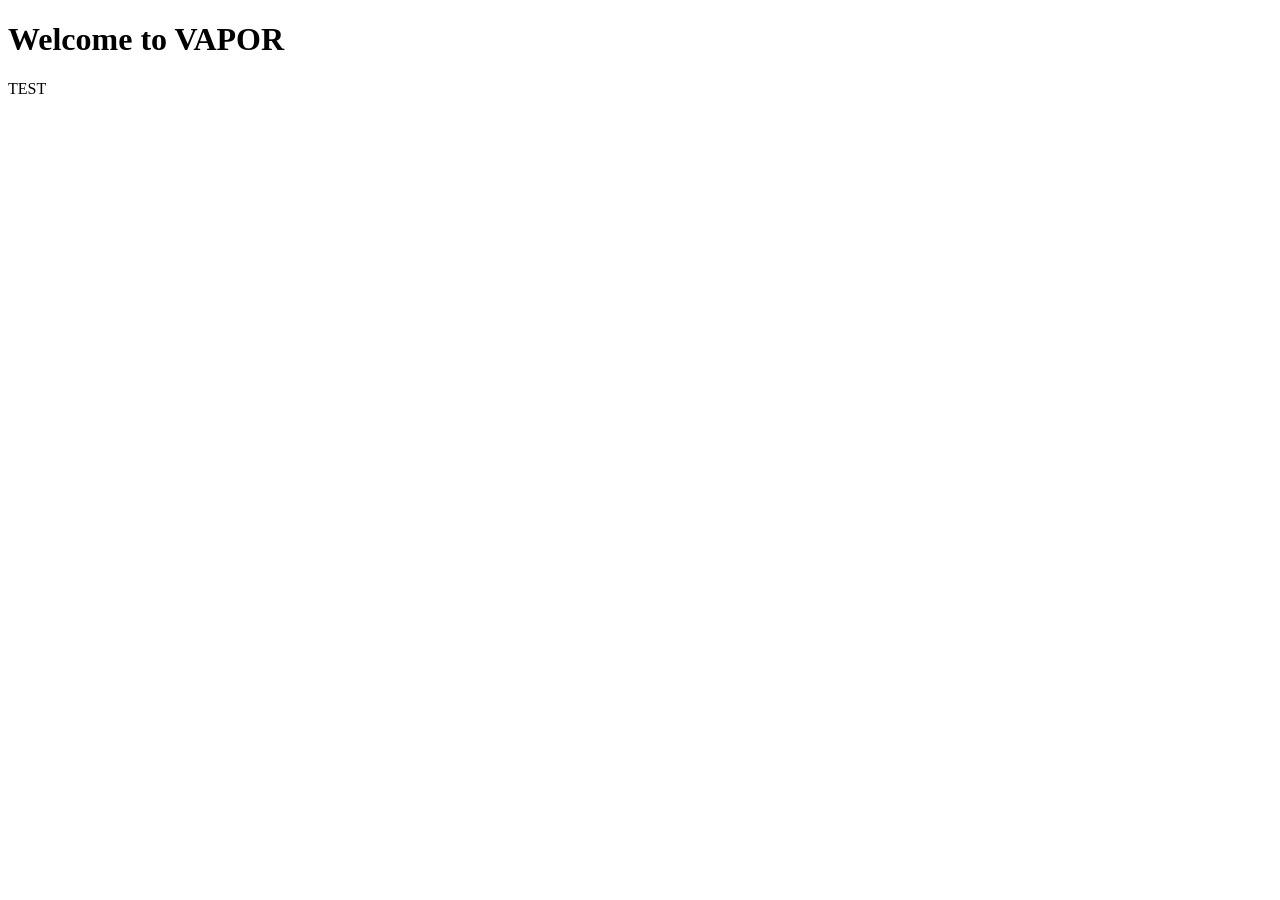
==== vaporlauncher/index.html @ 419abdd2 "fasdfj" ====
<!DOCTYPE html>
<html lang="en">
<head>
    <meta charset="UTF-8">
    <meta name="viewport" content="width=device-width, initial-scale=1.0">
    <title>VAPORLauncher</title>
</head>
<body>
    <h1>Welcome to VAPOR</h1>
    <p>TEST</p>
    <div id="gamesList"></div>
    
    <script src="./scripts/fetch.js"></script>
</body>
</html>
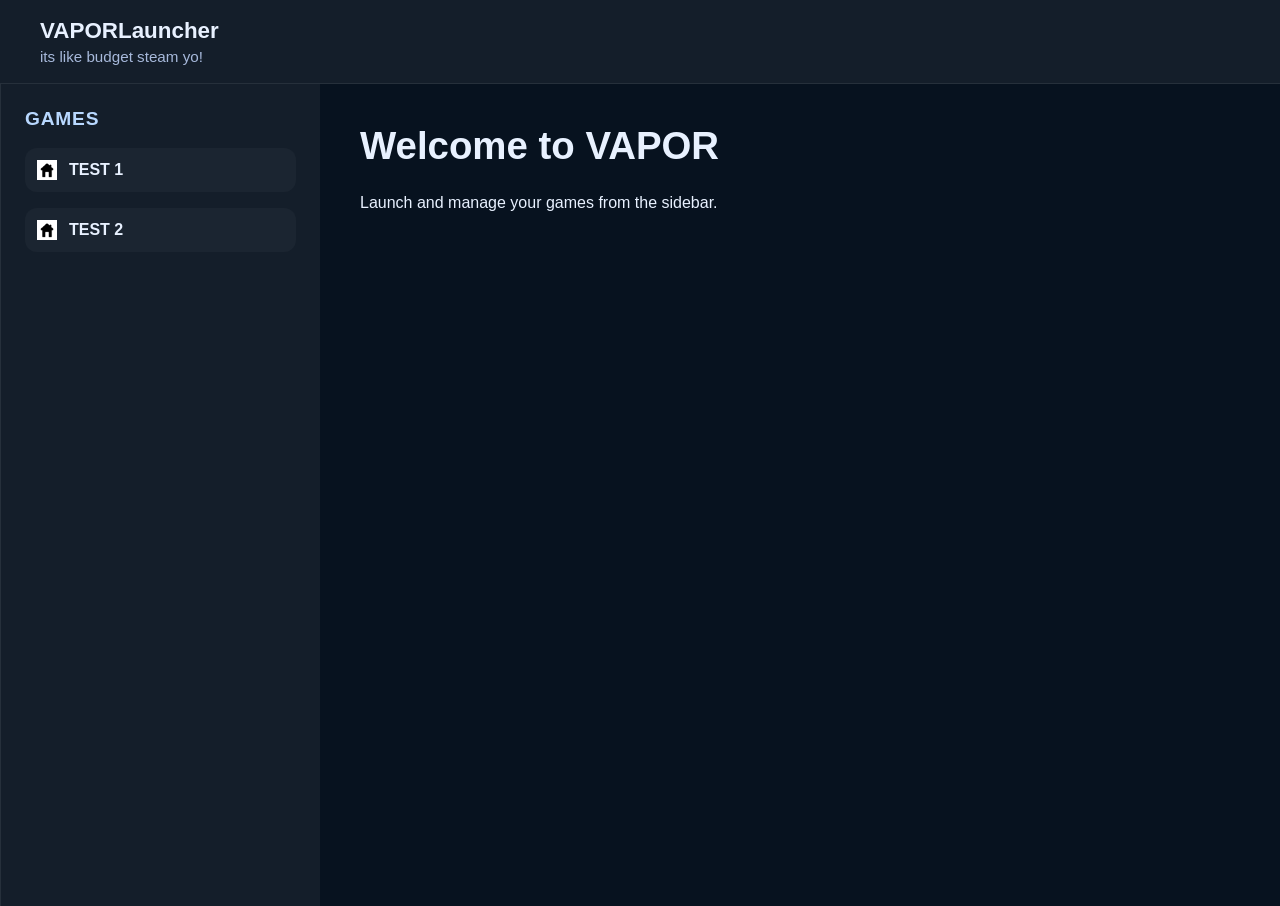
==== commit 056757ad: "buncha stuff including vapor launcher startin to come together" ====
--- a/vaporlauncher/index.html
+++ b/vaporlauncher/index.html
@@ -1,15 +1,27 @@
 <!DOCTYPE html>
 <html lang="en">
 <head>
+    <link rel="stylesheet" href="./style.css">
     <meta charset="UTF-8">
     <meta name="viewport" content="width=device-width, initial-scale=1.0">
     <title>VAPORLauncher</title>
 </head>
 <body>
-    <h1>Welcome to VAPOR</h1>
-    <p>TEST</p>
-    <div id="gamesList"></div>
-    
+    <header class="title-bar">
+        <div class="title-bar__title">VAPORLauncher</div>
+        <div class="title-bar__subtitle">its like budget steam yo!</div>
+    </header>
+    <div class="app-container">
+        <aside class="sidebar">
+            <h2>Games</h2>
+            <div id="game-list" class="game-list"></div>
+        </aside>
+        <main class="main-content">
+            <h1>Welcome to VAPOR</h1>
+            <p>Launch and manage your games from the sidebar.</p>
+        </main>
+    </div>
+
     <script src="./scripts/fetch.js"></script>
 </body>
 </html>
--- a/vaporlauncher/style.css
+++ b/vaporlauncher/style.css
@@ -0,0 +1,106 @@
+* {
+    box-sizing: border-box;
+}
+
+body {
+    margin: 0;
+    font-family: Arial, sans-serif;
+    background: #07121f;
+    color: #e8f1ff;
+    overflow: hidden;
+}
+
+.title-bar {
+    width: 100%;
+    padding: 18px 40px;
+    display: flex;
+    flex-direction: column;
+    gap: 4px;
+    background: rgba(255, 255, 255, 0.05);
+    border-bottom: 1px solid rgba(255, 255, 255, 0.08);
+}
+
+.title-bar__title {
+    font-size: 1.4rem;
+    font-weight: 700;
+}
+
+.title-bar__subtitle {
+    font-size: 0.95rem;
+    color: #a7b9db;
+}
+
+.app-container {
+    display: flex;
+    flex-wrap: nowrap;
+    min-height: calc(100vh - 78px);
+}
+
+.main-content {
+    flex: 1;
+    padding: 40px;
+}
+
+.main-content h1 {
+    margin-top: 0;
+    font-size: 2.4rem;
+}
+
+.sidebar {
+    width: 320px;
+    background: rgba(255, 255, 255, 0.05);
+    border-left: 1px solid rgba(255, 255, 255, 0.08);
+    padding: 24px;
+    display: flex;
+    flex-direction: column;
+    gap: 18px;
+    overflow-y: auto;
+}
+
+.sidebar h2 {
+    margin: 0;
+    font-size: 1.2rem;
+    letter-spacing: 0.04em;
+    text-transform: uppercase;
+    color: #b8d8ff;
+}
+
+.game-list {
+    display: flex;
+    flex-direction: column;
+    gap: 16px;
+}
+
+.game-item {
+    display: flex;
+    align-items: center;
+    gap: 12px;
+    padding: 12px;
+    border-radius: 12px;
+    background: rgba(255, 255, 255, 0.03);
+    transition: background 0.2s ease;
+}
+
+.game-item:hover {
+    background: rgba(255, 255, 255, 0.08);
+}
+
+.game-icon {
+    width: 20px;
+    height: 20px;
+    object-fit: cover;
+    background: #0b1a2c;
+}
+
+.game-meta {
+    min-width: 0;
+}
+
+.game-name {
+    font-weight: 600;
+    font-size: 1rem;
+    white-space: nowrap;
+    overflow: hidden;
+    text-overflow: ellipsis;
+}
+
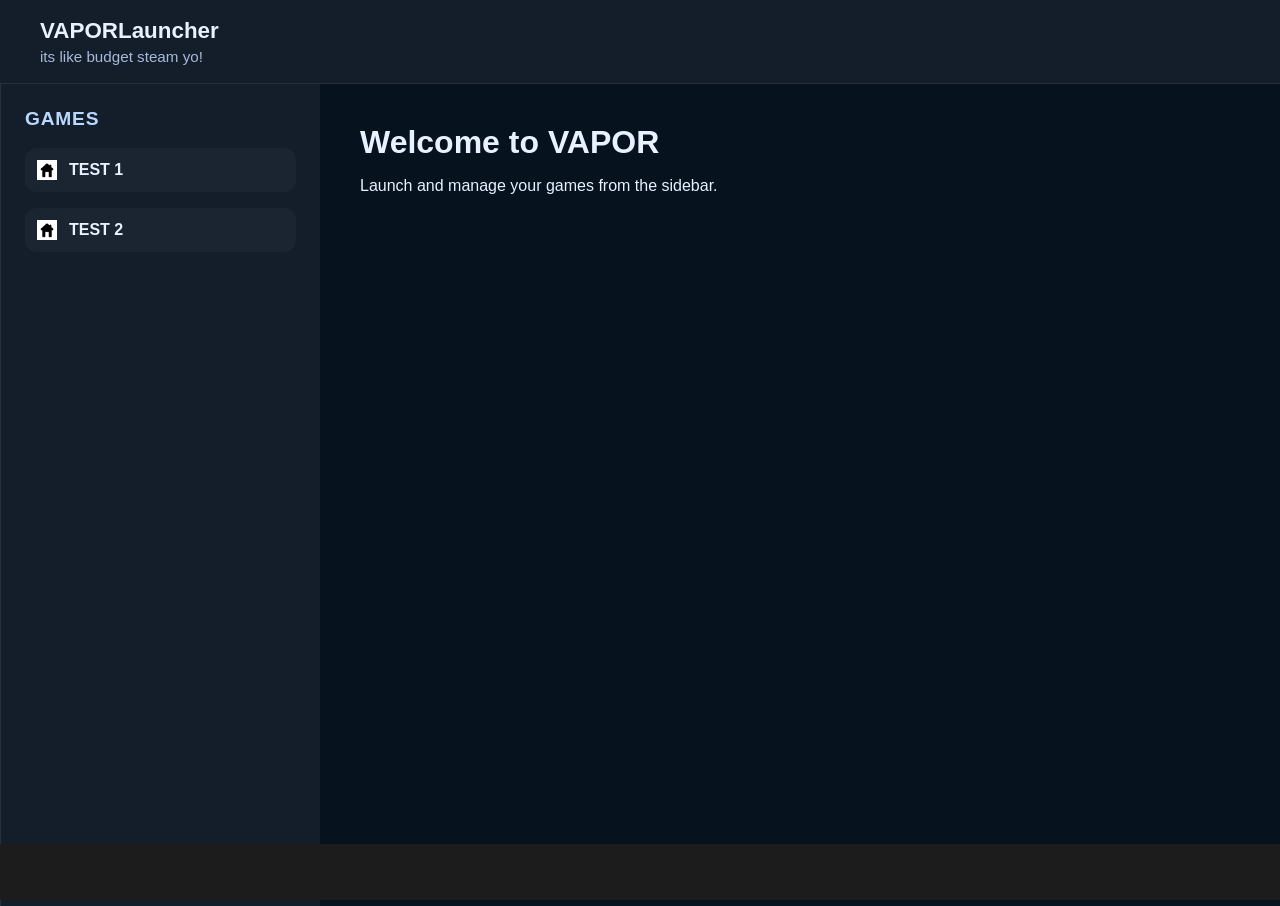
==== commit 5b9bdf37: "tuffenss" ====
--- a/vaporlauncher/index.html
+++ b/vaporlauncher/index.html
@@ -17,10 +17,21 @@
             <div id="game-list" class="game-list"></div>
         </aside>
         <main class="main-content">
-            <h1>Welcome to VAPOR</h1>
-            <p>Launch and manage your games from the sidebar.</p>
+            <div id="game-details" class="game-details">
+                <div class="placeholder">
+                    <h1>Welcome to VAPOR</h1>
+                    <p>Launch and manage your games from the sidebar.</p>
+                </div>
+            </div>
         </main>
     </div>
+
+    <!-- Desktop container for window system -->
+    <div id="desktop" class="desktop"></div>
+
+    <!-- Window system scripts (global windowManager) -->
+    <script src="./scripts/windowsystem/window.js"></script>
+    <script src="./scripts/windowsystem/window-manager.js"></script>
 
     <script src="./scripts/fetch.js"></script>
 </body>
--- a/vaporlauncher/style.css
+++ b/vaporlauncher/style.css
@@ -85,6 +85,10 @@
     background: rgba(255, 255, 255, 0.08);
 }
 
+.game-item.selected {
+    background: rgba(100, 150, 255, 0.12);
+}
+
 .game-icon {
     width: 20px;
     height: 20px;
@@ -104,3 +108,183 @@
     text-overflow: ellipsis;
 }
 
+.game-details {
+    width: 100%;
+    height: 100%;
+}
+
+.game-header {
+    display: flex;
+    align-items: center;
+    justify-content: space-between;
+    gap: 12px;
+    margin-bottom: 12px;
+}
+
+.game-header h1 {
+    margin: 0;
+    font-size: 1.6rem;
+}
+
+.game-details .banner {
+    width: 100%;
+    max-height: 240px;
+    object-fit: cover;
+    border-radius: 8px;
+    display: block;
+    margin-bottom: 18px;
+    background: #001018;
+}
+
+.game-details h1 {
+    margin: 0 0 8px 0;
+    font-size: 2rem;
+}
+
+.game-desc {
+    color: #cbdff8;
+    margin-bottom: 16px;
+}
+
+.launch-button {
+    display: inline-block;
+    padding: 10px 16px;
+    background: #2b7cff;
+    color: white;
+    border-radius: 8px;
+    text-decoration: none;
+}
+
+/* Desktop container for windows */
+.desktop {
+    position: fixed;
+    inset: 0; /* cover the entire viewport */
+    pointer-events: none; /* windows will enable their own pointer-events */
+    z-index: 9000;
+}
+
+.desktop .window {
+    pointer-events: auto;
+}
+
+/* Window styling */
+.window {
+    position: absolute;
+    background: #050a14;
+    border: 2px solid #1a5fb4;
+    display: flex;
+    flex-direction: column;
+    box-shadow: 0 0 15px rgba(0, 0, 0, 0.5);
+  font-family: Arial, sans-serif;
+    min-height: 120px;
+}
+
+.window.maximized {
+    border-radius: 0;
+    box-shadow: none;
+}
+
+/* Titlebar */
+.titlebar {
+    background: #1a5fb4;
+    color: #e1e1e1;
+    padding: 8px 12px;
+    display: flex;
+    justify-content: space-between;
+    align-items: center;
+    user-select: none;
+    flex-shrink: 0;
+}
+
+.titlebar .title {
+    font-weight: bold;
+    font-size: 14px;
+    letter-spacing: 0.5px;
+}
+
+/* Titlebar buttons */
+.titlebar .buttons {
+    display: flex;
+    gap: 8px;
+}
+
+..titlebar button {
+    background: none;
+    border: none;
+    color: #e1e1e1;
+    cursor: pointer;
+    font-size: 14px;
+    padding: 2px 6px;
+    font-family: inherit;
+    transition: background 0.2s ease;
+}
+
+.titlebar button:hover {
+    background: rgba(255, 255, 255, 0.1);
+    border-radius: 2px;
+}
+
+/* Window content area */
+.window-content {
+    flex: 1;
+    overflow: hidden;
+    background: #050a14;
+}
+
+/* Resize handles */
+.resize-handle {
+    position: absolute;
+    z-index: 10;
+}
+
+.resize-n  { top: 0;    left: 6px;  right: 6px;  height: 5px; cursor: n-resize; }
+.resize-s  { bottom: 0; left: 6px;  right: 6px;  height: 5px; cursor: s-resize; }
+.resize-w  { left: 0;   top: 6px;   bottom: 6px; width: 5px;  cursor: w-resize; }
+.resize-e  { right: 0;  top: 6px;   bottom: 6px; width: 5px;  cursor: e-resize; }
+.resize-nw { top: 0;    left: 0;    width: 10px; height: 10px; cursor: nw-resize; }
+.resize-ne { top: 0;    right: 0;   width: 10px; height: 10px; cursor: ne-resize; }
+.resize-sw { bottom: 0; left: 0;    width: 10px; height: 10px; cursor: sw-resize; }
+.resize-se { bottom: 0; right: 0;   width: 10px; height: 10px; cursor: se-resize; }
+
+.window.maximized .resize-handle {
+    display: none;
+}
+
+/* Taskbar styling */
+.taskbar {
+    position: fixed;
+    left: 0;
+    right: 0;
+    bottom: 0;
+    height: 56px;
+    background: #1c1c1c;
+    display: flex;
+    align-items: center;
+    gap: 8px;
+    padding: 6px 10px;
+    z-index: 10000;
+}
+
+.task-item {
+    display: inline-flex;
+    align-items: center;
+    gap: 0px;
+    padding: 6px 6px;
+    background: transparent;
+    border: none;
+    color: #e1e1e1;
+    cursor: pointer;
+    border-radius: 4px;
+    font-family: 'JetBrainsMono', serif;
+}
+
+.task-item:hover { background: rgba(255,255,255,0.2); }
+.task-item.active { background: rgba(255,255,255,0.7); }
+.task-item.minimized { opacity: 0.7; }
+
+.task-icon { width: 32px; height: 32px; object-fit: cover; border-radius: 4px; }
+.task-label { font-size: 12px; }
+
+/* Small icon in titlebar */
+.title-icon { vertical-align: middle; }
+
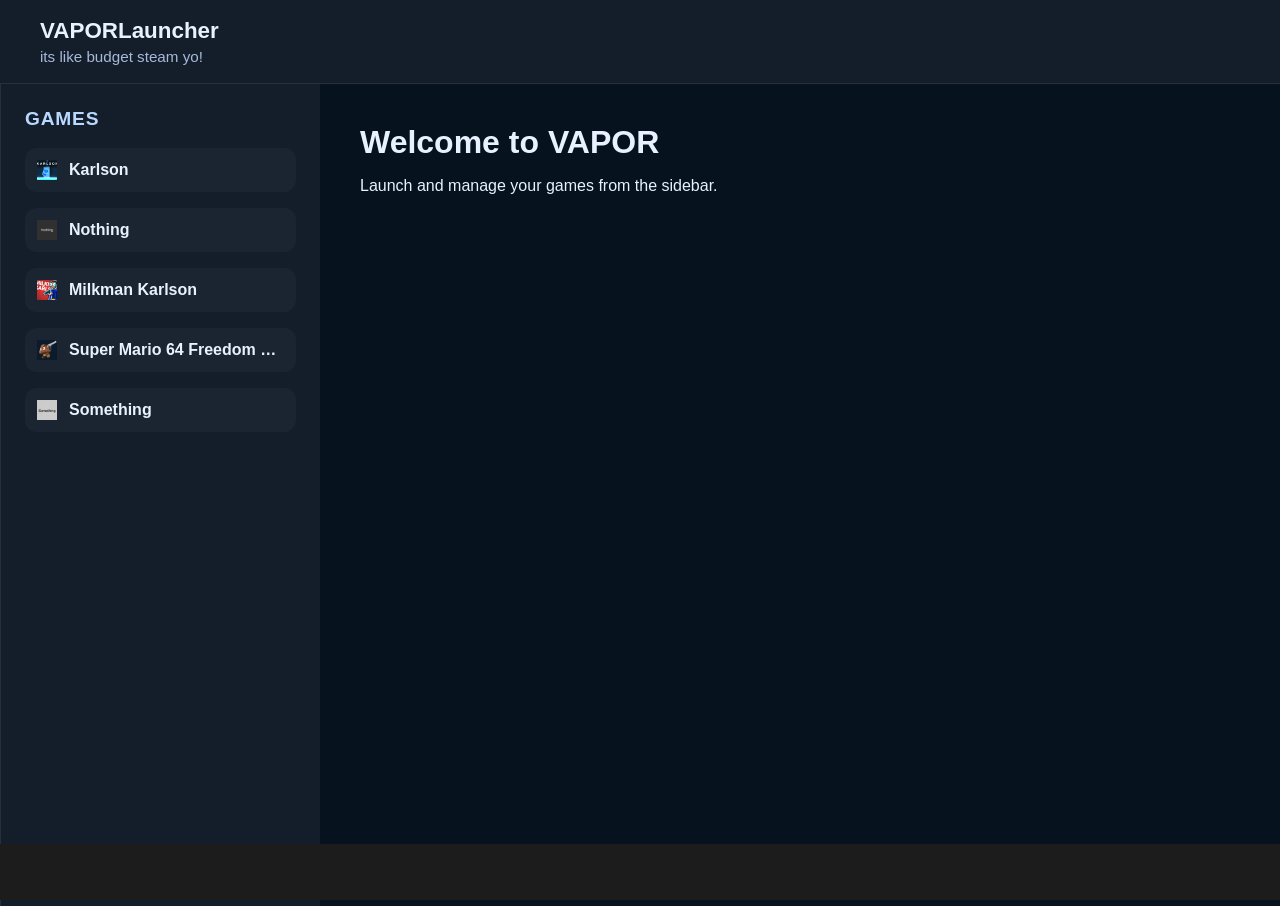
==== commit f9087c71: "playtime" ====
--- a/vaporlauncher/index.html
+++ b/vaporlauncher/index.html
@@ -33,6 +33,7 @@
     <script src="./scripts/windowsystem/window.js"></script>
     <script src="./scripts/windowsystem/window-manager.js"></script>
 
+    <script src="./scripts/storage.js"></script>
     <script src="./scripts/fetch.js"></script>
 </body>
 </html>
--- a/vaporlauncher/style.css
+++ b/vaporlauncher/style.css
@@ -144,6 +144,12 @@
 .game-desc {
     color: #cbdff8;
     margin-bottom: 16px;
+}
+
+.playtime-display {
+    color: #8ab4f8;
+    font-size: 0.9rem;
+    margin: 4px 0 12px 0;
 }
 
 .launch-button {
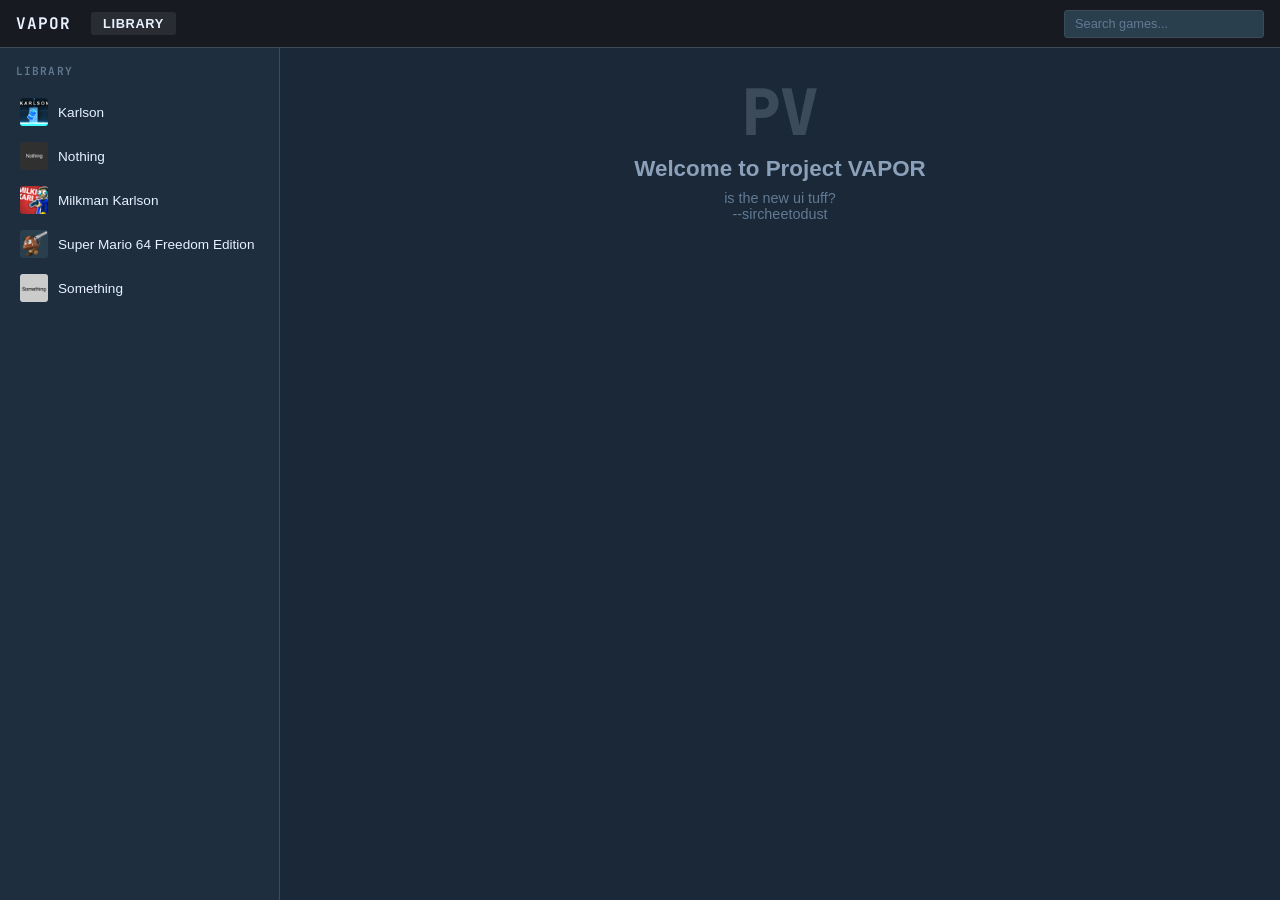
==== commit 60668c0f: "vapor launcher ui changes" ====
--- a/vaporlauncher/index.html
+++ b/vaporlauncher/index.html
@@ -7,20 +7,30 @@
     <title>VAPORLauncher</title>
 </head>
 <body>
-    <header class="title-bar">
-        <div class="title-bar__title">VAPORLauncher</div>
-        <div class="title-bar__subtitle">its like budget steam yo!</div>
+    <header class="top-bar">
+        <div class="top-bar__left">
+            <span class="top-bar__logo">VAPOR</span>
+            <nav class="top-bar__nav">
+                <a class="top-bar__nav-item active">LIBRARY</a>
+            </nav>
+        </div>
+        <div class="top-bar__right">
+            <input type="text" id="search-input" class="search-input" placeholder="Search games..." />
+        </div>
     </header>
     <div class="app-container">
         <aside class="sidebar">
-            <h2>Games</h2>
+            <h2 class="sidebar__title">LIBRARY</h2>
             <div id="game-list" class="game-list"></div>
         </aside>
         <main class="main-content">
             <div id="game-details" class="game-details">
                 <div class="placeholder">
-                    <h1>Welcome to VAPOR</h1>
-                    <p>Launch and manage your games from the sidebar.</p>
+                    <div class="placeholder__inner">
+                        <span class="placeholder__logo">PV</span>
+                        <h1 class="placeholder__title">Welcome to Project VAPOR</h1>
+                        <p class="placeholder__desc">is the new ui tuff?<br>--sircheetodust</p>
+                    </div>
                 </div>
             </div>
         </main>
--- a/vaporlauncher/style.css
+++ b/vaporlauncher/style.css
@@ -1,171 +1,360 @@
-* {
+@font-face {
+    font-family: 'JetBrainsMono';
+    src: url('../assets/fonts/JetBrainsMono-VariableFont_wght.ttf') format('truetype');
+    font-weight: 100 800;
+    font-style: normal;
+}
+
+@font-face {
+    font-family: 'MartianMono';
+    src: url('../assets/fonts/MartianMono-VariableFont_wdth,wght.ttf') format('truetype');
+    font-weight: 100 800;
+    font-style: normal;
+}
+
+*, *::before, *::after {
     box-sizing: border-box;
 }
 
+:root {
+    --bg-primary: #1b2838;
+    --bg-secondary: #171a21;
+    --bg-sidebar: #1e2e3e;
+    --bg-hover: #2a3f4e;
+    --bg-selected: #2a3f4e;
+    --bg-input: #2a3f4e;
+    --text-primary: #e8f1ff;
+    --text-secondary: #8ba0b9;
+    --text-muted: #617a92;
+    --accent-blue: #66c0f4;
+    --accent-green: #5ba93e;
+    --accent-green-hover: #4c8b2e;
+    --accent-green-active: #417a26;
+    --border-color: #3c4b5a;
+    --sidebar-width: 280px;
+    --topbar-height: 48px;
+}
+
 body {
     margin: 0;
-    font-family: Arial, sans-serif;
-    background: #07121f;
-    color: #e8f1ff;
+    font-family: -apple-system, BlinkMacSystemFont, "Segoe UI", Roboto, Arial, sans-serif;
+    background: var(--bg-primary);
+    color: var(--text-primary);
     overflow: hidden;
-}
-
-.title-bar {
-    width: 100%;
-    padding: 18px 40px;
+    font-size: 14px;
+}
+
+/* ── Top Bar (Steam nav header) ── */
+.top-bar {
+    height: var(--topbar-height);
+    background: var(--bg-secondary);
+    display: flex;
+    align-items: center;
+    justify-content: space-between;
+    padding: 0 16px;
+    border-bottom: 1px solid var(--border-color);
+    flex-shrink: 0;
+    -webkit-app-region: drag;
+}
+
+.top-bar__left {
+    display: flex;
+    align-items: center;
+    gap: 20px;
+    -webkit-app-region: no-drag;
+}
+
+.top-bar__logo {
+    font-family: 'JetBrainsMono', monospace;
+    font-weight: 700;
+    font-size: 1rem;
+    color: var(--text-primary);
+    letter-spacing: 1px;
+}
+
+.top-bar__nav {
+    display: flex;
+    gap: 4px;
+}
+
+.top-bar__nav-item {
+    font-size: 0.8rem;
+    font-weight: 600;
+    text-transform: uppercase;
+    letter-spacing: 0.05em;
+    color: var(--text-muted);
+    padding: 4px 12px;
+    border-radius: 3px;
+    cursor: default;
+    text-decoration: none;
+}
+
+.top-bar__nav-item.active {
+    color: var(--text-primary);
+    background: rgba(255, 255, 255, 0.08);
+}
+
+.top-bar__right {
+    display: flex;
+    align-items: center;
+    -webkit-app-region: no-drag;
+}
+
+.search-input {
+    width: 200px;
+    height: 28px;
+    padding: 0 10px;
+    background: var(--bg-input);
+    border: 1px solid var(--border-color);
+    border-radius: 3px;
+    color: var(--text-primary);
+    font-size: 0.8rem;
+    font-family: inherit;
+    outline: none;
+    transition: border-color 0.15s ease;
+}
+
+.search-input::placeholder {
+    color: var(--text-muted);
+}
+
+.search-input:focus {
+    border-color: var(--accent-blue);
+}
+
+/* ── App Container ── */
+.app-container {
+    display: flex;
+    height: calc(100vh - var(--topbar-height));
+}
+
+/* ── Sidebar ── */
+.sidebar {
+    width: var(--sidebar-width);
+    background: var(--bg-sidebar);
+    border-right: 1px solid var(--border-color);
     display: flex;
     flex-direction: column;
-    gap: 4px;
-    background: rgba(255, 255, 255, 0.05);
-    border-bottom: 1px solid rgba(255, 255, 255, 0.08);
-}
-
-.title-bar__title {
-    font-size: 1.4rem;
-    font-weight: 700;
-}
-
-.title-bar__subtitle {
-    font-size: 0.95rem;
-    color: #a7b9db;
-}
-
-.app-container {
-    display: flex;
-    flex-wrap: nowrap;
-    min-height: calc(100vh - 78px);
-}
-
-.main-content {
+    flex-shrink: 0;
+    overflow: hidden;
+}
+
+.sidebar__title {
+    font-family: 'JetBrainsMono', monospace;
+    margin: 0;
+    padding: 16px 16px 8px;
+    font-size: 0.7rem;
+    font-weight: 600;
+    letter-spacing: 0.1em;
+    color: var(--text-muted);
+    text-transform: uppercase;
+    flex-shrink: 0;
+}
+
+.game-list {
     flex: 1;
-    padding: 40px;
-}
-
-.main-content h1 {
-    margin-top: 0;
-    font-size: 2.4rem;
-}
-
-.sidebar {
-    width: 320px;
-    background: rgba(255, 255, 255, 0.05);
-    border-left: 1px solid rgba(255, 255, 255, 0.08);
-    padding: 24px;
-    display: flex;
-    flex-direction: column;
-    gap: 18px;
     overflow-y: auto;
-}
-
-.sidebar h2 {
-    margin: 0;
-    font-size: 1.2rem;
-    letter-spacing: 0.04em;
-    text-transform: uppercase;
-    color: #b8d8ff;
-}
-
-.game-list {
-    display: flex;
-    flex-direction: column;
-    gap: 16px;
+    padding: 4px 0;
+}
+
+.game-list::-webkit-scrollbar {
+    width: 6px;
+}
+
+.game-list::-webkit-scrollbar-track {
+    background: transparent;
+}
+
+.game-list::-webkit-scrollbar-thumb {
+    background: var(--border-color);
+    border-radius: 3px;
 }
 
 .game-item {
     display: flex;
     align-items: center;
-    gap: 12px;
-    padding: 12px;
-    border-radius: 12px;
-    background: rgba(255, 255, 255, 0.03);
-    transition: background 0.2s ease;
+    gap: 10px;
+    padding: 8px 16px;
+    cursor: pointer;
+    transition: background 0.1s ease;
+    position: relative;
+    border-left: 4px solid transparent;
+    user-select: none;
 }
 
 .game-item:hover {
-    background: rgba(255, 255, 255, 0.08);
+    background: var(--bg-hover);
 }
 
 .game-item.selected {
-    background: rgba(100, 150, 255, 0.12);
+    background: var(--bg-selected);
+    border-left-color: var(--accent-blue);
+}
+
+.game-item.hidden {
+    display: none;
 }
 
 .game-icon {
-    width: 20px;
-    height: 20px;
+    width: 28px;
+    height: 28px;
     object-fit: cover;
-    background: #0b1a2c;
+    border-radius: 3px;
+    flex-shrink: 0;
+    background: var(--bg-input);
 }
 
 .game-meta {
     min-width: 0;
+    flex: 1;
 }
 
 .game-name {
-    font-weight: 600;
-    font-size: 1rem;
+    font-size: 0.85rem;
+    font-weight: 500;
+    color: var(--text-primary);
     white-space: nowrap;
     overflow: hidden;
     text-overflow: ellipsis;
 }
 
+/* ── Main Content ── */
+.main-content {
+    flex: 1;
+    display: flex;
+    flex-direction: column;
+    overflow-y: auto;
+    padding: 32px 40px;
+}
+
+.main-content::-webkit-scrollbar {
+    width: 6px;
+}
+
+.main-content::-webkit-scrollbar-track {
+    background: transparent;
+}
+
+.main-content::-webkit-scrollbar-thumb {
+    background: var(--border-color);
+    border-radius: 3px;
+}
+
+/* ── Game Details ── */
 .game-details {
+    max-width: 900px;
     width: 100%;
-    height: 100%;
-}
-
-.game-header {
-    display: flex;
-    align-items: center;
-    justify-content: space-between;
-    gap: 12px;
-    margin-bottom: 12px;
-}
-
-.game-header h1 {
-    margin: 0;
-    font-size: 1.6rem;
+    margin: 0 auto;
 }
 
 .game-details .banner {
     width: 100%;
-    max-height: 240px;
+    max-height: 280px;
     object-fit: cover;
-    border-radius: 8px;
     display: block;
-    margin-bottom: 18px;
-    background: #001018;
-}
-
-.game-details h1 {
-    margin: 0 0 8px 0;
-    font-size: 2rem;
+    border-radius: 4px;
+    margin-bottom: 20px;
+    background: var(--bg-sidebar);
+}
+
+.game-header {
+    display: flex;
+    align-items: center;
+    justify-content: space-between;
+    gap: 16px;
+    margin-bottom: 8px;
+}
+
+.game-header h1 {
+    font-family: 'MartianMono', monospace;
+    margin: 0;
+    font-size: 1.6rem;
+    font-weight: 600;
+    color: var(--text-primary);
+    letter-spacing: -0.02em;
+}
+
+.launch-button {
+    flex-shrink: 0;
+    padding: 8px 28px;
+    background: linear-gradient(var(--accent-green), var(--accent-green-hover));
+    border: none;
+    border-radius: 3px;
+    color: #fff;
+    font-size: 0.85rem;
+    font-weight: 600;
+    font-family: inherit;
+    cursor: pointer;
+    letter-spacing: 0.02em;
+    transition: background 0.1s ease, box-shadow 0.1s ease;
+    text-shadow: 0 1px 1px rgba(0,0,0,0.3);
+    box-shadow: 0 1px 3px rgba(0,0,0,0.3);
+}
+
+.launch-button:hover {
+    background: linear-gradient(#6cc74a, var(--accent-green-hover));
+    box-shadow: 0 0 8px rgba(91, 169, 62, 0.4);
+}
+
+.launch-button:active {
+    background: linear-gradient(var(--accent-green-hover), var(--accent-green-active));
+    box-shadow: 0 1px 1px rgba(0,0,0,0.3);
+}
+
+.playtime-display {
+    font-family: 'JetBrainsMono', monospace;
+    color: var(--text-secondary);
+    font-size: 0.8rem;
+    margin: 0 0 16px 0;
 }
 
 .game-desc {
-    color: #cbdff8;
-    margin-bottom: 16px;
-}
-
-.playtime-display {
-    color: #8ab4f8;
+    color: var(--text-secondary);
+    line-height: 1.6;
+    margin: 0;
     font-size: 0.9rem;
-    margin: 4px 0 12px 0;
-}
-
-.launch-button {
-    display: inline-block;
-    padding: 10px 16px;
-    background: #2b7cff;
-    color: white;
-    border-radius: 8px;
-    text-decoration: none;
-}
-
-/* Desktop container for windows */
+}
+
+/* ── Placeholder (no game selected) ── */
+.placeholder {
+    flex: 1;
+    display: flex;
+    align-items: center;
+    justify-content: center;
+}
+
+.placeholder__inner {
+    text-align: center;
+}
+
+.placeholder__logo {
+    font-family: 'JetBrainsMono', monospace;
+    font-size: 4rem;
+    font-weight: 800;
+    color: var(--border-color);
+    display: block;
+    margin-bottom: 12px;
+    line-height: 1;
+}
+
+.placeholder__title {
+    margin: 0 0 8px;
+    font-size: 1.4rem;
+    font-weight: 600;
+    color: var(--text-secondary);
+}
+
+.placeholder__desc {
+    margin: 0;
+    color: var(--text-muted);
+    font-size: 0.9rem;
+}
+
+/* ── Desktop container for windows (unchanged from original, kept for compatibility) ── */
 .desktop {
     position: fixed;
-    inset: 0; /* cover the entire viewport */
-    pointer-events: none; /* windows will enable their own pointer-events */
+    inset: 0;
+    pointer-events: none;
     z-index: 9000;
 }
 
@@ -173,124 +362,3 @@
     pointer-events: auto;
 }
 
-/* Window styling */
-.window {
-    position: absolute;
-    background: #050a14;
-    border: 2px solid #1a5fb4;
-    display: flex;
-    flex-direction: column;
-    box-shadow: 0 0 15px rgba(0, 0, 0, 0.5);
-  font-family: Arial, sans-serif;
-    min-height: 120px;
-}
-
-.window.maximized {
-    border-radius: 0;
-    box-shadow: none;
-}
-
-/* Titlebar */
-.titlebar {
-    background: #1a5fb4;
-    color: #e1e1e1;
-    padding: 8px 12px;
-    display: flex;
-    justify-content: space-between;
-    align-items: center;
-    user-select: none;
-    flex-shrink: 0;
-}
-
-.titlebar .title {
-    font-weight: bold;
-    font-size: 14px;
-    letter-spacing: 0.5px;
-}
-
-/* Titlebar buttons */
-.titlebar .buttons {
-    display: flex;
-    gap: 8px;
-}
-
-..titlebar button {
-    background: none;
-    border: none;
-    color: #e1e1e1;
-    cursor: pointer;
-    font-size: 14px;
-    padding: 2px 6px;
-    font-family: inherit;
-    transition: background 0.2s ease;
-}
-
-.titlebar button:hover {
-    background: rgba(255, 255, 255, 0.1);
-    border-radius: 2px;
-}
-
-/* Window content area */
-.window-content {
-    flex: 1;
-    overflow: hidden;
-    background: #050a14;
-}
-
-/* Resize handles */
-.resize-handle {
-    position: absolute;
-    z-index: 10;
-}
-
-.resize-n  { top: 0;    left: 6px;  right: 6px;  height: 5px; cursor: n-resize; }
-.resize-s  { bottom: 0; left: 6px;  right: 6px;  height: 5px; cursor: s-resize; }
-.resize-w  { left: 0;   top: 6px;   bottom: 6px; width: 5px;  cursor: w-resize; }
-.resize-e  { right: 0;  top: 6px;   bottom: 6px; width: 5px;  cursor: e-resize; }
-.resize-nw { top: 0;    left: 0;    width: 10px; height: 10px; cursor: nw-resize; }
-.resize-ne { top: 0;    right: 0;   width: 10px; height: 10px; cursor: ne-resize; }
-.resize-sw { bottom: 0; left: 0;    width: 10px; height: 10px; cursor: sw-resize; }
-.resize-se { bottom: 0; right: 0;   width: 10px; height: 10px; cursor: se-resize; }
-
-.window.maximized .resize-handle {
-    display: none;
-}
-
-/* Taskbar styling */
-.taskbar {
-    position: fixed;
-    left: 0;
-    right: 0;
-    bottom: 0;
-    height: 56px;
-    background: #1c1c1c;
-    display: flex;
-    align-items: center;
-    gap: 8px;
-    padding: 6px 10px;
-    z-index: 10000;
-}
-
-.task-item {
-    display: inline-flex;
-    align-items: center;
-    gap: 0px;
-    padding: 6px 6px;
-    background: transparent;
-    border: none;
-    color: #e1e1e1;
-    cursor: pointer;
-    border-radius: 4px;
-    font-family: 'JetBrainsMono', serif;
-}
-
-.task-item:hover { background: rgba(255,255,255,0.2); }
-.task-item.active { background: rgba(255,255,255,0.7); }
-.task-item.minimized { opacity: 0.7; }
-
-.task-icon { width: 32px; height: 32px; object-fit: cover; border-radius: 4px; }
-.task-label { font-size: 12px; }
-
-/* Small icon in titlebar */
-.title-icon { vertical-align: middle; }
-
